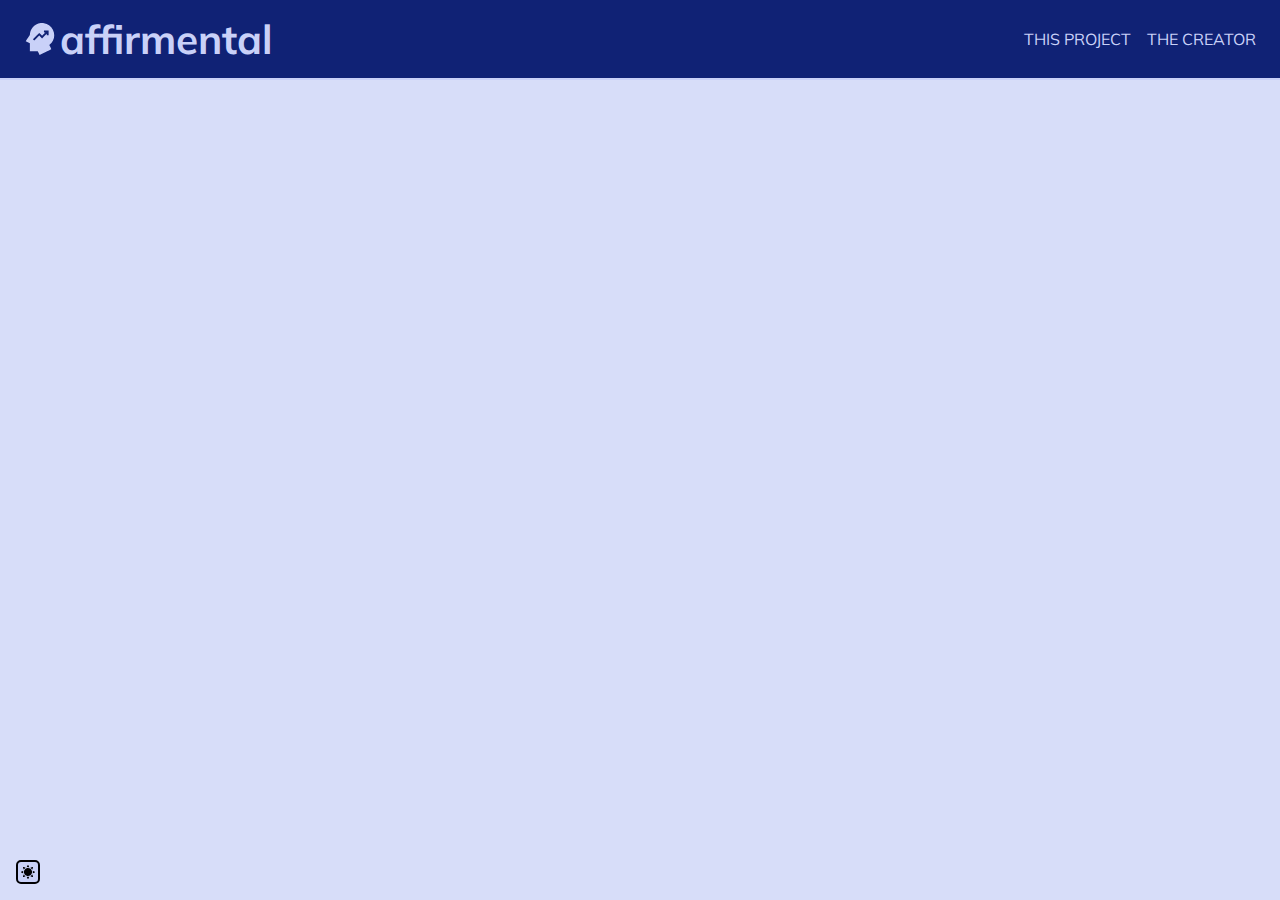
==== index.html @ 34ba0e1f "First Push" ====
<!DOCTYPE html>
<html lang="en">
    <head>
        <meta charset="UTF-8">
        <meta name="viewport" content="width=device-width, initial-scale=1.0">
        <link rel="stylesheet" href="style.css">
        <script src="script.js"></script>
        <link rel="preconnect" href="https://fonts.googleapis.com">
        <link rel="preconnect" href="https://fonts.gstatic.com" crossorigin>
        <link href="https://fonts.googleapis.com/css2?family=Mulish:ital,wght@0,200;0,300;0,400;0,500;0,600;0,700;0,800;0,900;0,1000;1,200;1,300;1,400;1,500;1,600;1,700;1,800;1,900;1,1000&family=Space+Mono:ital,wght@0,400;0,700;1,400;1,700&display=swap" rel="stylesheet">
        <link rel="icon" type="image/x-icon" href="/assets/affirmental.ico">
        <title>Newsbias</title>
    </head>
	<body>
		<header class="betterHeader">
			<script src="betterHeader.js"></script>
			<div class="headerSpaceholder"></div>
			<div class="realHeader">
				<a class="logoLink" href="index.html">
					<svg class="logoImage" version="1.1" xmlns="http://www.w3.org/2000/svg" width="512.000000pt" height="512.000000pt" viewBox="0 0 512.000000 512.000000" preserveAspectRatio="xMidYMid meet">
						<g transform="translate(0.000000,512.000000) scale(0.100000,-0.100000)">
							<path d="M2668 5106 c-504 -65 -974 -326 -1292 -720 -246 -304 -387 -650 -429 -1051 l-13 -130 -294 -445 c-161 -245 -308 -469 -327 -497 l-33 -53 330 -165 330 -165 0 -640 0 -640 628 0 628 0 148 -299 147 -299 722 358 c737 365 1150 570 1155 575 2 1 -67 149 -153 329 -85 179 -155 330 -155 335 0 5 31 34 68 64 209 171 390 401 513 652 423 863 149 1926 -634 2463 -239 164 -515 273 -802 317 -142 22 -406 27 -537 11z m1272 -1561 l0 -375 -150 0 -150 0 0 117 0 118 -375 -375 -375 -375 -225 225 -225 225 -393 -393 c-215 -215 -396 -392 -402 -392 -13 0 -205 192 -205 205 0 5 225 235 500 510 l500 500 225 -225 225 -225 268 268 267 267 -118 0 -117 0 0 150 0 150 375 0 375 0 0 -375z" />
						</g>
					</svg>
					<h2 class="logoName">affirmental</h2>
				</a>
				<nav class="navBar" data-expanded="true">
					<div class="distanceChecker"></div>
					<div class="spaceHolder">
						<button class="openNav">
							<svg class="hamburger" version="1.0" xmlns="http://www.w3.org/2000/svg" width="512.000000pt" height="512.000000pt" viewBox="0 0 512.000000 512.000000" preserveAspectRatio="xMidYMid meet">
								<g transform="translate(0.000000,512.000000) scale(0.100000,-0.100000)">
									<path d="M95 4146 c-67 -29 -105 -106 -91 -181 9 -47 59 -102 104 -115 26 -8 785 -10 2474 -8 l2437 3 27 21 c53 39 69 71 69 134 0 63 -16 95 -69 134 l-27 21 -2447 2 c-2019 2 -2452 0 -2477 -11z" />
									<path d="M95 2546 c-67 -29 -105 -106 -91 -181 9 -47 59 -102 104 -115 26 -8 785 -10 2474 -8 l2437 3 27 21 c53 39 69 71 69 134 0 63 -16 95 -69 134 l-27 21 -2447 2 c-2019 2 -2452 0 -2477 -11z" />
									<path d="M95 946 c-67 -29 -105 -106 -91 -181 9 -47 59 -102 104 -115 26 -8 785 -10 2474 -8 l2437 3 27 21 c53 39 69 71 69 134 0 63 -16 95 -69 134 l-27 21 -2447 2 c-2019 2 -2452 0 -2477 -11z" />
								</g>
							</svg>
							<svg class="close" version="1.0" xmlns="http://www.w3.org/2000/svg" width="512.000000pt" height="512.000000pt" viewBox="0 0 512.000000 512.000000" preserveAspectRatio="xMidYMid meet">
								<g transform="translate(0.000000,512.000000) scale(0.100000,-0.100000)">
									<path d="M4580 4789 c-14 -5 -474 -458 -1022 -1007 l-998 -997 -997 997 c-1085 1084 -1016 1021 -1110 1003 -49 -9 -109 -69 -118 -118 -18 -94 -81 -25 1003 -1109 l997 -998 -1002 -1002 c-1087 -1089 -1026 -1021 -1009 -1114 9 -47 73 -111 120 -120 93 -17 25 -78 1113 1009 l1003 1002 1002 -1002 c1090 -1089 1021 -1026 1115 -1008 49 9 109 69 118 118 18 94 81 25 -1008 1114 l-1002 1003 1002 1002 c1086 1087 1026 1021 1009 1113 -17 91 -127 149 -216 114z" />
								</g>
							</svg>
						</button>
					</div>
					<ul data-open="false">
						<li>
							<a href="about.html">This Project</a>
						</li>
						<li>
							<a href="https://woahcodes.com/" target="_blank">The Creator</a>
						</li>
					</ul>
				</nav>
			</div>
		</header>
		<button id="colorMode">
			<svg id="moonIcon" version="1.0" xmlns="http://www.w3.org/2000/svg" viewBox="0 0 512.000000 512.000000" preserveAspectRatio="xMidYMid meet">
				<g transform="translate(0.000000,512.000000) scale(0.100000,-0.100000)">
					<path d="M1810 5071 c-509 -169 -902 -442 -1265 -878 -61 -74 -198 -291 -259 -413 -140 -274 -229 -565 -267 -870 -20 -156 -17 -508 5 -655 84 -578 326 -1066 729 -1474 405 -409 910 -662 1492 -747 144 -21 499 -24 645 -5 749 95 1402 486 1826 1091 113 161 218 359 289 542 46 119 115 352 115 390 0 42 -36 106 -73 128 -80 49 -141 36 -260 -54 -326 -249 -663 -378 -1063 -406 -156 -12 -231 -9 -404 16 -754 109 -1373 659 -1576 1402 -84 309 -86 670 -4 986 67 260 148 425 345 704 53 75 60 128 23 194 -52 91 -131 105 -298 49z" />
				</g>
			</svg>
			<svg id="sunIcon" version="1.0" xmlns="http://www.w3.org/2000/svg" viewBox="0 0 512.000000 512.000000" preserveAspectRatio="xMidYMid meet">
				<g transform="translate(0.000000,512.000000) scale(0.100000,-0.100000)">
					<path d="M2488 5099 c-28 -14 -46 -35 -67 -77 -64 -129 -333 -724 -328 -728 2 -3 49 4 103 15 167 35 344 46 497 33 72 -7 176 -21 231 -33 54 -11 101 -18 103 -15 5 4 -264 599 -328 728 -46 91 -128 121 -211 77z" />
					<path d="M754 4366 c-69 -68 -68 -74 92 -505 75 -201 141 -378 146 -393 10 -27 11 -26 67 60 148 224 323 398 545 540 43 28 71 52 64 54 -7 3 -185 69 -394 147 -447 165 -451 166 -520 97z" />
					<path d="M4065 4351 c-82 -32 -257 -97 -387 -145 l-237 -88 87 -57 c224 -148 398 -323 540 -545 50 -77 50 -77 60 -49 5 15 71 194 147 397 121 325 137 375 133 416 -8 82 -65 131 -150 129 -26 -1 -100 -23 -193 -58z" />
					<path d="M2380 4039 c-484 -56 -932 -373 -1150 -814 -66 -134 -100 -230 -132 -379 -31 -144 -31 -426 0 -572 81 -380 280 -690 590 -919 99 -74 289 -171 406 -210 458 -149 965 -67 1352 217 93 69 256 236 325 333 119 167 205 367 251 579 31 145 31 427 0 572 -45 210 -130 409 -244 569 -75 106 -235 271 -332 343 -304 223 -688 324 -1066 281z" />
					<path d="M4296 2987 c61 -236 66 -530 13 -791 -11 -54 -18 -101 -15 -104 5 -4 585 258 728 329 44 22 63 39 78 69 41 79 13 163 -68 204 -47 24 -659 307 -718 332 l-32 13 14 -52z" />
					<path d="M460 2867 c-440 -203 -416 -190 -440 -237 -43 -84 -13 -163 78 -209 128 -64 724 -333 728 -328 3 2 -4 49 -15 103 -54 268 -50 508 15 807 4 15 2 27 -2 27 -5 0 -169 -74 -364 -163z" />
					<path d="M992 1652 c-5 -15 -71 -193 -147 -396 -124 -333 -137 -374 -132 -419 6 -69 55 -118 124 -124 45 -5 87 9 434 137 211 79 390 145 397 148 7 2 -21 26 -64 54 -222 142 -397 316 -545 540 -56 86 -57 87 -67 60z" />
					<path d="M4082 1625 c-127 -212 -327 -416 -554 -566 -86 -56 -87 -57 -60 -67 15 -5 192 -71 394 -146 226 -84 380 -136 403 -136 79 0 135 51 143 130 4 41 -13 92 -138 431 -78 211 -145 390 -149 396 -4 8 -19 -8 -39 -42z" />
					<path d="M2090 824 c0 -8 287 -638 331 -726 66 -131 212 -131 278 0 64 128 333 724 328 728 -2 3 -49 -4 -103 -15 -264 -54 -512 -49 -806 15 -16 4 -28 3 -28 -2z" />
				</g>
			</svg>
		</button>
        <main>
            
        </main>
</body>
</html>
---- style.css ----
/* PRESETS */
:root[data-theme="light"] {
    --text: #010104;
    --background: #d7ddf9;
    --primary: #102275;
    --secondary: #c9d1f8;
    --accent: #1d3fd7;
    --selected: #ffa4b4;
}

:root[data-theme="dark"] {
    --text: #fbfbfe;
    --background: #060c28;
    --primary: #8a9def;
    --secondary: #070f36;
    --accent: #284ae2;
    --selected: #bd1e39;
}

* {
	color: var(--text);
	font-family: 'Space Mono', monospace;
	scroll-behavior: smooth;
	scroll-padding-top: 7.5rem;
	box-sizing: border-box;
	transition: color 0.3s ease-in-out, background-color 0.3s ease-in-out;
}

html,
body {
	overflow-x: hidden;
	margin: 0;
	padding: 0;
	background-color: var(--background);
	position: relative;
}

main {
	padding-top: 5rem;
	padding-bottom: 5rem;
	overflow-x: hidden;
	min-height: calc(100vh - 5rem);
}

::selection {
	background-color: var(--accent);
}

button,
a {
	cursor: pointer;
}

/* HEADER */
.betterHeader {
	font-family: 'Mulish', sans-serif;
}

.betterHeader .headerSpaceholder {
	height: 5rem;
	width: 100%;
	position: relative;
}

.betterHeader .realHeader {
	background-color: var(--primary);
	height: 5rem;
	width: 100%;
	position: fixed;
	top: 0;
	display: flex;
	justify-content: right;
	align-items: center;
	flex-wrap: nowrap;
	border-bottom: 2px solid var(--secondary);
	z-index: 5;
}

.betterHeader .logoLink {
	display: flex;
	justify-content: left;
	align-items: center;
	margin-left: 1rem;
	text-decoration: none;
	left: 0;
	padding: 0.05rem 0.5rem;
	position: absolute;
	z-index: 2;
	border-radius: 10px;
	outline: 0px solid black;
	transition: transform 0.3s ease-in-out, outline 0.3s ease-in-out, outline-offset 0.3s ease-in-out;
	outline-offset: -10px;

	color: var(--text);
}

.betterHeader .logoLink svg {
	position: relative;
	height: 2rem;
	width: 2rem;
	margin-right: 0.25rem;
	transition: fill 0.3s ease-in-out;
	fill: var(--secondary);
}

.betterHeader .logoLink h2 {
	position: relative;
	color: var(--secondary);
	white-space: nowrap;
	display: flex;
	justify-content: center;
	align-items: center;
	font-size: max(1.2rem, 3.15vw);
	font-family: 'Mulish', sans-serif;
	margin: 0;
	margin-bottom: 0.125rem;
}

.betterHeader .logoLink:hover {
	transform: scale(1.1);
}

.betterHeader .logoLink:hover h2 {
	color: var(--selected);
}


.betterHeader .logoLink:hover svg {
	fill: var(--selected);
}


.betterHeader .logoLink:focus-visible {
	outline: 2px solid var(--selected);
	outline-offset: 5px;
	transform: scale(1.1);
}

.betterHeader .logoLink:focus-visible h2 {
	color: var(--selected);
}


.betterHeader .logoLink:focus-visible svg {
	fill: var(--selected);
}

.betterHeader .navBar {
	display: flex;
	justify-content: right;
	align-items: center;
	margin: 0rem 1rem;
	position: relative;
	height: 100%;

	background-color: var(--primary);
}

.betterHeader .navBar .distanceChecker {
	position: relative;
	height: 100%;
	width: 2rem;
	opacity: 0;
}

.betterHeader .navBar .spaceHolder {
	position: relative;
	display: flex;
	justify-content: right;
	align-items: center;
}

.betterHeader .navBar .spaceHolder .openNav {
	position: absolute;
	width: max(1.2rem, 3.5vw);
	height: max(1.2rem, 3.5vw);
	background-color: transparent;
	border: none;
	cursor: pointer;
	border-radius: 100%;
	outline: 0px solid black;
	outline-offset: -10px;
	transition: transform 0.3s ease-in-out, outline 0.3s ease-in-out, outline-offset 0.3s ease-in-out;
	display: flex;
	justify-content: center;
	align-items: center;
	padding: 0.25rem;
}

.betterHeader .navBar .spaceHolder .openNav svg {
	position: absolute;
	height: 100%;
	width: 100%;
	transition: fill 0.3s ease-in-out;
	fill: var(--secondary);
	outline: 0px solid black;
	outline-offset: -10px;
	border-radius: 100%;
	transition: transform 0.3s ease-in-out, outline 0.3s ease-in-out, outline-offset 0.3s ease-in-out, fill 0.3s ease-in-out;
}

.betterHeader .navBar .spaceHolder .openNav .hamburger {
	opacity: 1;
}

.betterHeader .navBar .spaceHolder .openNav .close {
	opacity: 0;
}

.betterHeader .navBar .spaceHolder .openNav:hover svg {
	fill: var(--selected);
	transform: scale(1.1);
}

.betterHeader .navBar .spaceHolder .openNav:focus-visible svg {
	fill: var(--selected);
	outline: 2px solid var(--selected);
	outline-offset: 4px;
}

.betterHeader .navBar ul {
	display: flex;
	justify-content: center;
	align-items: center;
	padding-left: 0;
	list-style: none;
	height: 100%;
	margin: 0;
	position: relative;
	background-color: var(--primary);
	z-index: 3;
}

.betterHeader .navBar[data-expanded="true"] .spaceHolder .openNav {
	visibility: hidden;
}

.betterHeader .navBar[data-expanded="false"] .spaceHolder .openNav {
	visibility: visible;
}

.betterHeader .navBar[data-expanded="true"] ul {
	position: relative;
	opacity: 1 !important;
}

.betterHeader .navBar[data-expanded="false"] ul {
	position: absolute;
	top: 100%;
}

.betterHeader .navBar[data-expanded="false"] ul[data-open="false"] {
	display: none;
}

.betterHeader .navBar ul[data-open="true"] {
	opacity: 1;
	right: -1rem;
	width: 100vw;
	flex-wrap: wrap;
}

.betterHeader .navBar ul[data-open="false"] {
	opacity: 0;
}

.betterHeader .navBar ul {
	position: absolute;
}

.betterHeader .navBar ul li {
	white-space: nowrap;
	width: max-content;
	padding: 0rem 0.5rem;
}

.betterHeader .navBar ul li a {
	font-family: 'Mulish', sans-serif;
	text-transform: uppercase;
	text-decoration: none;
	color: var(--secondary);
	border-radius: 10px;
	outline: 0px solid rgba(0, 0, 0, 0);
	outline-offset: -10px;
	transition: outline 0.3s ease-in-out, padding 0.3s ease-in-out, font-size 0.3s ease-in-out, font-weight 0.3s ease-in-out, outline-offset 0.3s ease-in-out, color 0.3s ease-in-out;
}

.betterHeader .navBar ul li a:hover {
	color: var(--selected);
	font-size: larger;
	font-weight: bolder;
}

.betterHeader .navBar ul li a:focus-visible {
	color: var(--selected);
	font-size: larger;
	font-weight: bolder;
	outline: 2px solid var(--selected);
	outline-offset: 0px;
	padding: 0.5rem;
}

/* COLOR MODE */
#colorMode {
	position: fixed;
	width: 1.5rem;
	height: 1.5rem;
	background-color: var(--secondary);
	overflow: hidden;
	border: 2px solid var(--text);
	border-radius: 5px;
	bottom: 1rem;
	left: 1rem;
	z-index: 5;
	outline: 0px solid black;
	transition: transform 0.3s ease-in-out, outline 0.3s ease-in-out, outline-offset 0.3s ease-in-out;
	outline-offset: -10px;
}

#colorMode svg {
	position: absolute;
	width: 70%;
	height: 70%;
	left: 15%;
	top: 15%;
	fill: var(--text);
	background-color: transparent;
	transition: transform 0.3s ease-in-out;
}

:root[data-theme="light"] #colorMode #moonIcon {
	transform: translateY(3rem);
}

:root[data-theme="dark"] #colorMode #sunIcon {
	transform: translateY(3rem);
}

#colorMode:hover svg,
#colorMode:focus-visible svg {
	fill: var(--selected);
}

#colorMode:focus-visible {
	outline: 3px solid var(--selected);
	outline-offset: 3px;
}
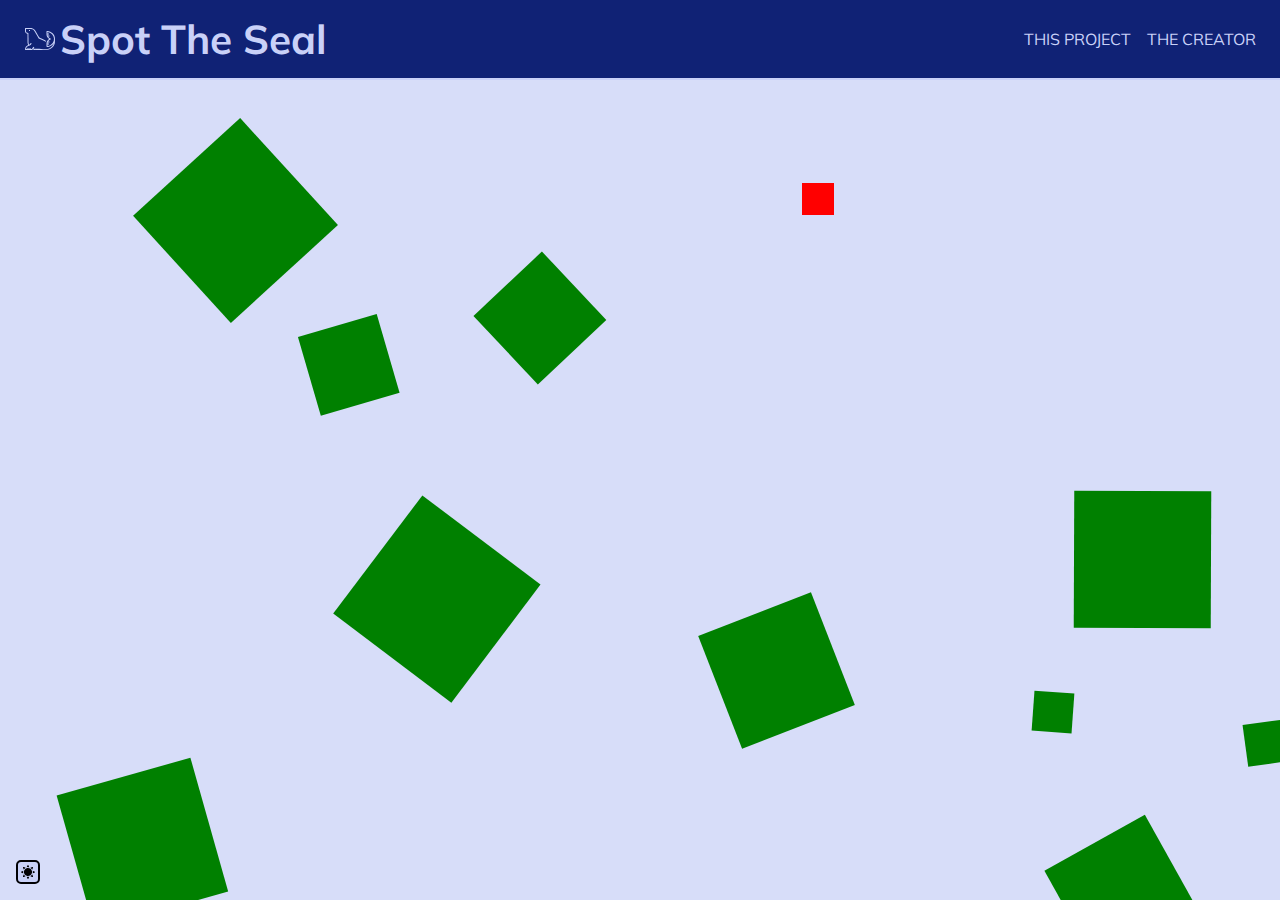
==== commit 4c85d5af: "First Commit Again Yay" ====
--- a/index.html
+++ b/index.html
@@ -1,28 +1,29 @@
 <!DOCTYPE html>
 <html lang="en">
-    <head>
-        <meta charset="UTF-8">
-        <meta name="viewport" content="width=device-width, initial-scale=1.0">
-        <link rel="stylesheet" href="style.css">
-        <script src="script.js"></script>
-        <link rel="preconnect" href="https://fonts.googleapis.com">
-        <link rel="preconnect" href="https://fonts.gstatic.com" crossorigin>
-        <link href="https://fonts.googleapis.com/css2?family=Mulish:ital,wght@0,200;0,300;0,400;0,500;0,600;0,700;0,800;0,900;0,1000;1,200;1,300;1,400;1,500;1,600;1,700;1,800;1,900;1,1000&family=Space+Mono:ital,wght@0,400;0,700;1,400;1,700&display=swap" rel="stylesheet">
-        <link rel="icon" type="image/x-icon" href="/assets/affirmental.ico">
-        <title>Newsbias</title>
-    </head>
+	<head>
+		<meta charset="UTF-8">
+		<meta name="viewport" content="width=device-width, initial-scale=1.0">
+		<link rel="stylesheet" href="style.css">
+		<script src="script.js"></script>
+		<link rel="preconnect" href="https://fonts.googleapis.com">
+		<link rel="preconnect" href="https://fonts.gstatic.com" crossorigin>
+		<link href="https://fonts.googleapis.com/css2?family=Mulish:ital,wght@0,200;0,300;0,400;0,500;0,600;0,700;0,800;0,900;0,1000;1,200;1,300;1,400;1,500;1,600;1,700;1,800;1,900;1,1000&family=Space+Mono:ital,wght@0,400;0,700;1,400;1,700&display=swap" rel="stylesheet">
+		<link rel="icon" type="image/x-icon" href="/assets/affirmental.ico">
+		<title>Spot The Seal</title>
+	</head>
 	<body>
 		<header class="betterHeader">
 			<script src="betterHeader.js"></script>
 			<div class="headerSpaceholder"></div>
 			<div class="realHeader">
 				<a class="logoLink" href="index.html">
-					<svg class="logoImage" version="1.1" xmlns="http://www.w3.org/2000/svg" width="512.000000pt" height="512.000000pt" viewBox="0 0 512.000000 512.000000" preserveAspectRatio="xMidYMid meet">
+					<svg version="1.0" xmlns="http://www.w3.org/2000/svg" width="512.000000pt" height="512.000000pt" viewBox="0 0 512.000000 512.000000" preserveAspectRatio="xMidYMid meet">
 						<g transform="translate(0.000000,512.000000) scale(0.100000,-0.100000)">
-							<path d="M2668 5106 c-504 -65 -974 -326 -1292 -720 -246 -304 -387 -650 -429 -1051 l-13 -130 -294 -445 c-161 -245 -308 -469 -327 -497 l-33 -53 330 -165 330 -165 0 -640 0 -640 628 0 628 0 148 -299 147 -299 722 358 c737 365 1150 570 1155 575 2 1 -67 149 -153 329 -85 179 -155 330 -155 335 0 5 31 34 68 64 209 171 390 401 513 652 423 863 149 1926 -634 2463 -239 164 -515 273 -802 317 -142 22 -406 27 -537 11z m1272 -1561 l0 -375 -150 0 -150 0 0 117 0 118 -375 -375 -375 -375 -225 225 -225 225 -393 -393 c-215 -215 -396 -392 -402 -392 -13 0 -205 192 -205 205 0 5 225 235 500 510 l500 500 225 -225 225 -225 268 268 267 267 -118 0 -117 0 0 150 0 150 375 0 375 0 0 -375z" />
+							<path d="M185 4295 l-26 -25 3 -273 c4 -319 10 -345 103 -445 57 -62 107 -93 222 -137 l72 -28 4 -706 c4 -788 2 -763 79 -980 l34 -95 -79 -38 c-254 -123 -412 -355 -434 -637 -6 -76 -5 -80 20 -105 l26 -26 551 0 551 0 22 23 c12 12 32 35 45 51 l22 29 92 -31 c213 -70 154 -67 1268 -67 915 0 1013 2 1090 17 485 99 867 428 1030 883 65 183 72 237 77 596 4 270 2 346 -12 440 -40 279 -160 517 -364 720 -230 231 -506 356 -827 376 -100 6 -102 5 -128 -20 l-26 -26 0 -274 c0 -373 18 -471 123 -651 48 -84 175 -218 251 -266 30 -19 55 -37 55 -40 0 -3 -25 -21 -55 -40 -76 -48 -203 -182 -251 -266 -105 -180 -123 -278 -123 -651 l0 -274 25 -24 c29 -30 88 -33 235 -10 338 51 638 228 840 497 33 44 60 75 60 70 0 -5 -9 -38 -21 -73 -135 -414 -489 -724 -924 -810 -57 -11 -256 -14 -1060 -14 -930 0 -995 1 -1070 19 -75 17 -166 44 -173 51 -2 2 31 47 73 100 43 52 76 97 74 99 -2 1 -30 23 -62 49 l-59 47 -146 -184 -147 -185 -102 0 -103 -1 0 80 0 80 -80 0 -80 0 0 -80 0 -80 -80 0 -80 0 0 80 0 80 -80 0 -80 0 0 -80 0 -80 -115 0 c-133 0 -128 -5 -95 101 26 86 79 172 151 245 79 80 137 113 301 173 75 27 154 59 175 69 96 50 179 156 208 267 27 106 27 105 -64 105 l-78 0 -7 -41 c-13 -84 -70 -156 -155 -199 -55 -27 -57 -25 -95 90 -61 185 -59 151 -65 962 -5 646 -8 749 -21 762 -8 8 -66 35 -129 60 -143 57 -183 83 -218 143 -28 48 -28 49 -31 256 l-3 207 399 0 c440 0 495 -5 621 -58 139 -58 267 -173 347 -308 21 -37 179 -308 349 -602 l310 -535 570 -268 570 -268 26 52 c42 83 44 96 17 106 -13 5 -72 33 -133 61 -60 29 -292 138 -515 242 -223 105 -410 195 -417 200 -7 6 -160 264 -340 575 -180 312 -352 597 -381 636 -104 131 -264 237 -447 294 l-90 27 -497 4 -498 3 -25 -26z m3697 -635 c227 -36 483 -181 640 -363 331 -385 369 -921 95 -1350 -96 -149 -255 -293 -418 -377 -136 -70 -218 -95 -411 -125 l-28 -4 0 119 0 120 120 0 120 0 0 80 0 80 -121 0 -121 0 6 48 c4 26 10 62 13 80 l5 32 149 0 149 0 0 80 0 80 -115 0 -116 0 32 48 c77 112 207 212 337 259 74 26 102 51 102 93 0 42 -28 67 -102 93 -130 47 -260 147 -337 260 l-32 47 116 0 115 0 0 80 0 80 -149 0 -149 0 -5 33 c-3 17 -9 53 -13 80 l-6 47 121 0 121 0 0 80 0 80 -120 0 -120 0 0 120 0 120 28 -5 c15 -2 57 -9 94 -15z" />
+							<path d="M800 3920 l0 -80 80 0 80 0 0 80 0 80 -80 0 -80 0 0 -80z" />
 						</g>
 					</svg>
-					<h2 class="logoName">affirmental</h2>
+					<h2 class="logoName">Spot The Seal</h2>
 				</a>
 				<nav class="navBar" data-expanded="true">
 					<div class="distanceChecker"></div>
@@ -73,8 +74,9 @@
 				</g>
 			</svg>
 		</button>
-        <main>
-            
-        </main>
-</body>
+		<main>
+			<div id="gameboard" class="gameboard">
+			</div>
+		</main>
+	</body>
 </html>--- a/style.css
+++ b/style.css
@@ -5,7 +5,7 @@
     --primary: #102275;
     --secondary: #c9d1f8;
     --accent: #1d3fd7;
-    --selected: #ffa4b4;
+    --selected: #ca3550;
 }
 
 :root[data-theme="dark"] {
@@ -14,7 +14,7 @@
     --primary: #8a9def;
     --secondary: #070f36;
     --accent: #284ae2;
-    --selected: #bd1e39;
+    --selected: #b80b28;
 }
 
 * {
@@ -344,4 +344,29 @@
 #colorMode:focus-visible {
 	outline: 3px solid var(--selected);
 	outline-offset: 3px;
+}
+
+/* GAMEBOARD */
+
+.gameboard {
+	top: 5rem;
+	width: 100vw;
+	height: calc(100vh - 5rem);
+	position: absolute;
+	overflow: hidden;
+}
+
+.gameboard .target {
+	width: 2rem;
+	height: 2rem;
+	position: absolute;
+	background-color: red;
+}
+
+.gameboard .obstacle {
+	width: 2rem;
+	height: 2rem;
+	position: absolute;
+	background-color: green;
+	z-index: 2;
 }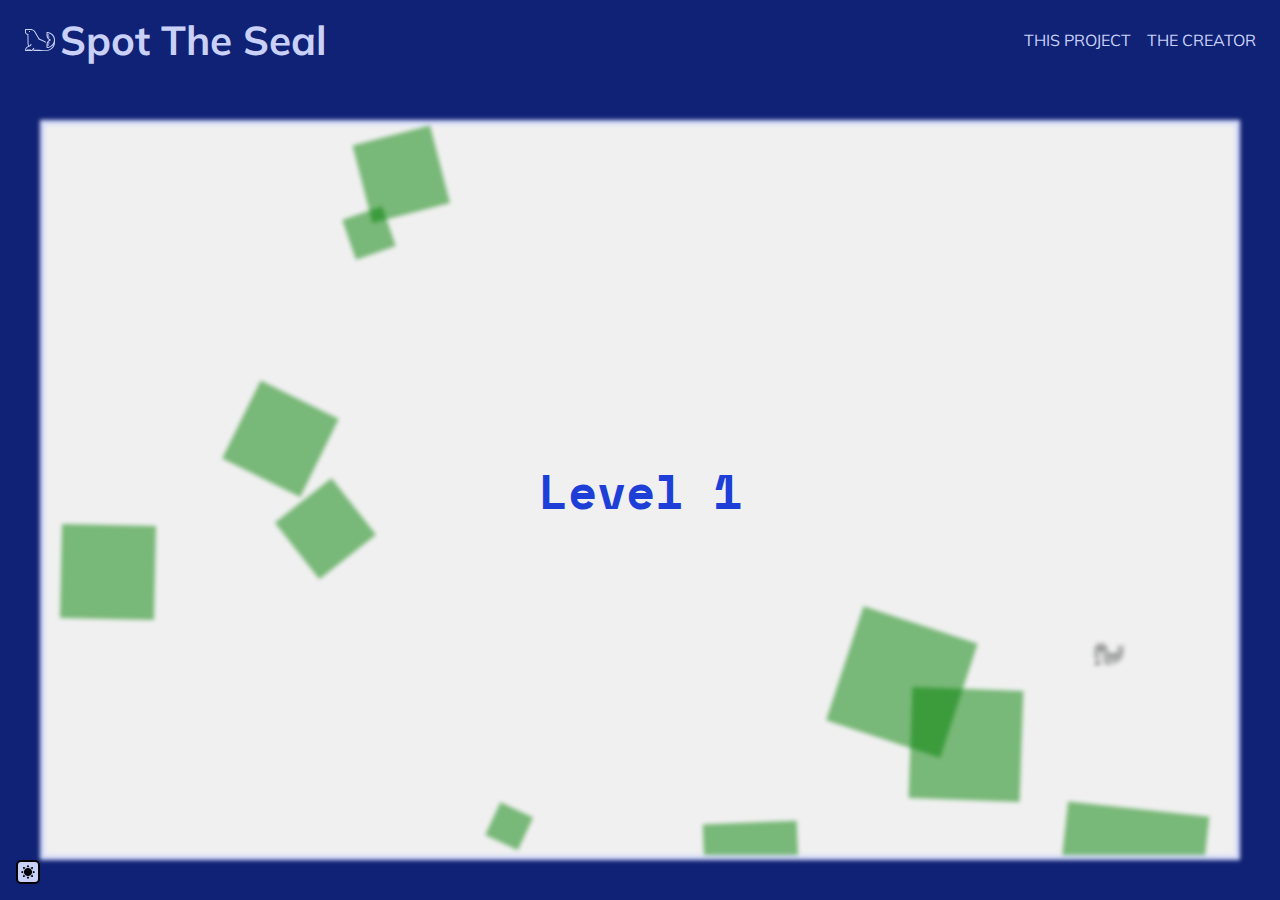
==== commit 726eb5fd: "It works a bit" ====
--- a/index.html
+++ b/index.html
@@ -74,9 +74,14 @@
 				</g>
 			</svg>
 		</button>
-		<main>
-			<div id="gameboard" class="gameboard">
+		<main data-palette="1">
+			<div id="gameboard" class="gameboard"></div>
+			<div id="levelScreen" class="levelScreen">
+				<h2>LEVEL </h2>
 			</div>
 		</main>
 	</body>
+	<svg version="1.1" id="sealSVG" xmlns="http://www.w3.org/2000/svg" xmlns:xlink="http://www.w3.org/1999/xlink" x="0px" y="0px" width="512px" height="512px" viewBox="0 0 512 512" enable-background="new 0 0 512 512" xml:space="preserve">
+		<image id="image0" width="512" height="512" x="0" y="0" href="[data-uri]" />
+	</svg>
 </html>--- a/style.css
+++ b/style.css
@@ -36,10 +36,13 @@
 }
 
 main {
-	padding-top: 5rem;
-	padding-bottom: 5rem;
 	overflow-x: hidden;
-	min-height: calc(100vh - 5rem);
+	height: calc(100vh - 5rem);
+	width: 100vw;
+	top: 0;
+	position: relative;
+	padding: 2.5rem;
+	background-color: var(--borderColor);
 }
 
 ::selection {
@@ -72,7 +75,6 @@
 	justify-content: right;
 	align-items: center;
 	flex-wrap: nowrap;
-	border-bottom: 2px solid var(--secondary);
 	z-index: 5;
 }
 
@@ -349,24 +351,83 @@
 /* GAMEBOARD */
 
 .gameboard {
-	top: 5rem;
-	width: 100vw;
-	height: calc(100vh - 5rem);
+	background-color: var(--bgColor);
+	width: calc(100% - 5rem);
+	height: calc(100% - 5rem);
 	position: absolute;
 	overflow: hidden;
+	filter: blur(2px);
+	transition: filter 1s ease-in-out;
+	border: 5px solid var(--background);
+}
+
+
+main[data-palette="1"] {
+	--borderColor: var(--primary);
+	--bgColor: #f0f0f0;
+	--obstacleColor: #008000;
 }
 
 .gameboard .target {
 	width: 2rem;
 	height: 2rem;
 	position: absolute;
-	background-color: red;
+	background-size: 100%;
+	cursor: pointer;
+	transition: all 0.3s ease-in-out;
+	display: flex;
+	justify-content: center;
+	align-items: center;
+}
+
+.gameboard .target:hover {
+	transform: scale(1.1);
+	z-index: 3;
+}
+
+.target svg {
+	position: absolute;
+	width: 100%;
+	height: 100%;
+}
+
+.target:hover svg {
+	filter: drop-shadow(0px 0px 10px var(--selected));
 }
 
 .gameboard .obstacle {
 	width: 2rem;
 	height: 2rem;
 	position: absolute;
-	background-color: green;
+	background-color: var(--obstacleColor);
 	z-index: 2;
+	opacity: 0.5;
+	pointer-events: none;
+	transition: all 0.3s ease-in-out;
+}
+
+/* LEVEL SCREEN */
+
+.levelScreen {
+	width: calc(100% - 5rem);
+	height: calc(100% - 5rem);
+	position: absolute;
+	z-index: 5;
+	display: flex;
+	justify-content: center;
+	align-items: center;
+	pointer-events: none;
+	opacity: 0;
+	transition: opacity 1s ease-in-out;
+}
+
+.levelScreen h2 {
+	font-size: 3rem;
+	color: var(--accent);
+}
+
+/* OTHER */
+
+#sealSVG {
+	display: none;
 }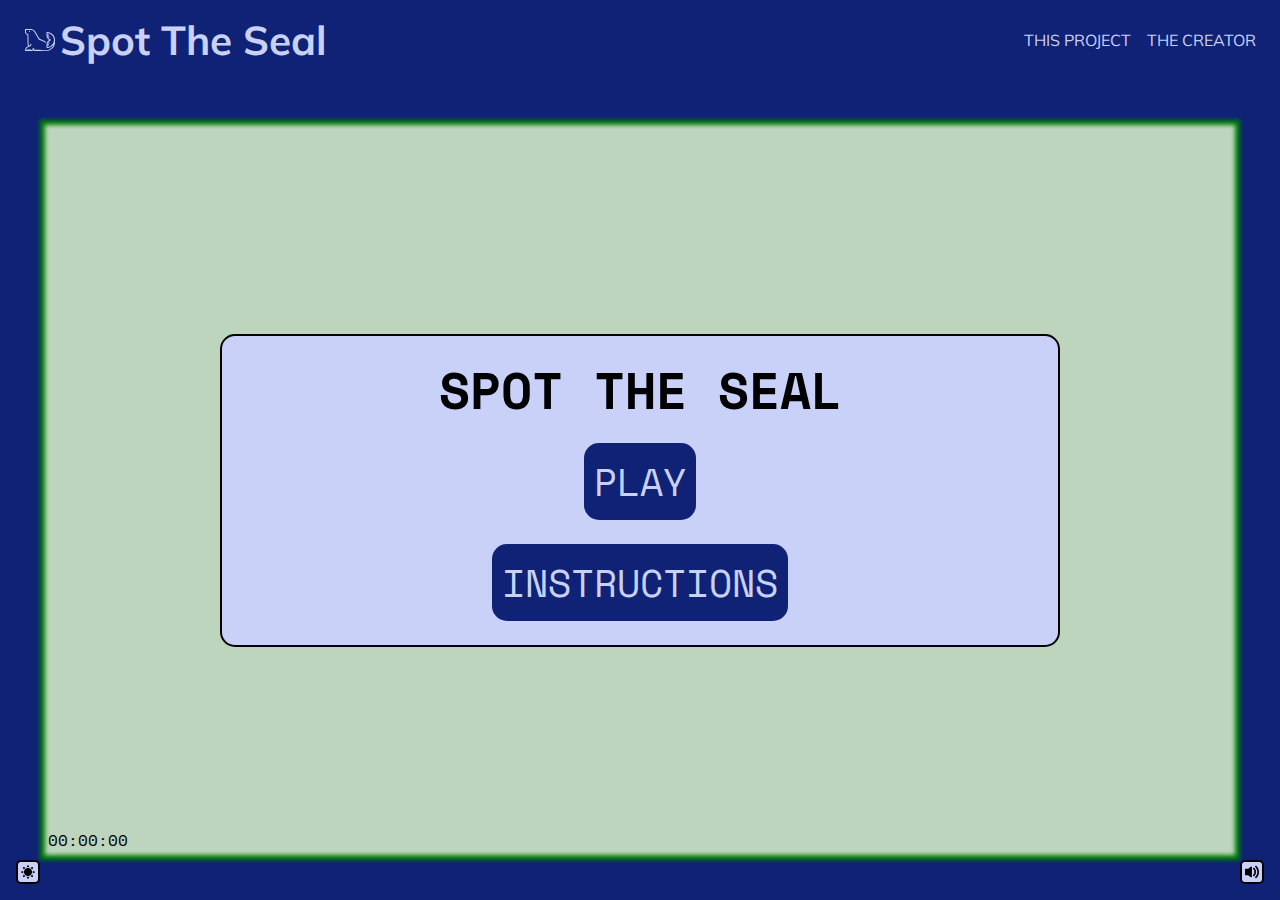
==== commit 0486cce9: "First 25" ====
--- a/index.html
+++ b/index.html
@@ -74,11 +74,56 @@
 				</g>
 			</svg>
 		</button>
+		<button id="soundMode">
+			<svg id="soundOff" version="1.0" xmlns="http://www.w3.org/2000/svg" width="512.000000pt" height="512.000000pt" viewBox="0 0 512.000000 512.000000" preserveAspectRatio="xMidYMid meet">
+				<g transform="translate(0.000000,512.000000) scale(0.100000,-0.100000)">
+					<path d="M2329 4631 c-47 -15 -71 -32 -600 -432 l-527 -398 -509 -3 c-502 -3 -508 -3 -549 -25 -53 -28 -96 -71 -120 -120 -18 -36 -19 -80 -22 -1078 -3 -1157 -6 -1097 65 -1170 20 -21 57 -47 82 -59 45 -20 61 -21 549 -24 l504 -3 523 -394 c288 -217 538 -404 557 -414 113 -67 276 -12 334 113 l24 51 0 1886 0 1885 -26 52 c-53 107 -178 165 -285 133z" />
+					<path d="M3347 3516 c-124 -46 -205 -190 -178 -317 6 -27 20 -66 30 -87 11 -20 135 -152 275 -292 l255 -254 -254 -257 c-214 -215 -259 -266 -282 -315 -89 -194 45 -406 257 -407 115 -1 133 12 427 306 l263 261 263 -261 c293 -293 311 -306 427 -306 113 -1 204 55 258 158 22 41 27 63 27 125 0 126 -9 138 -308 431 l-262 257 256 259 c166 166 265 274 279 303 51 102 33 234 -44 318 -58 63 -123 92 -211 92 -121 0 -143 -15 -434 -305 l-257 -255 -244 246 c-135 134 -267 259 -294 276 -42 28 -59 32 -130 35 -52 2 -94 -2 -119 -11z" />
+				</g>
+			</svg>
+			<svg id="soundOn" version="1.0" xmlns="http://www.w3.org/2000/svg" width="512.000000pt" height="512.000000pt" viewBox="0 0 512.000000 512.000000" preserveAspectRatio="xMidYMid meet">
+				<g transform="translate(0.000000,512.000000) scale(0.100000,-0.100000)">
+					<path d="M3949 4830 c-156 -26 -267 -165 -256 -320 6 -94 32 -142 136 -255 348 -376 556 -798 643 -1305 30 -171 32 -575 5 -750 -79 -501 -289 -937 -631 -1310 -125 -136 -151 -188 -151 -295 1 -96 23 -153 84 -214 115 -115 293 -126 414 -25 48 40 196 204 270 299 186 238 374 576 471 845 273 763 243 1589 -86 2325 -133 300 -343 612 -576 856 -92 98 -145 134 -207 144 -22 4 -47 8 -55 10 -8 1 -36 -1 -61 -5z" />
+					<path d="M2208 4526 c-53 -19 -42 -11 -570 -407 l-476 -358 -479 -3 c-536 -3 -513 0 -597 -78 -30 -28 -52 -60 -66 -96 -20 -54 -20 -73 -20 -1023 0 -1064 -3 -1017 61 -1094 17 -20 52 -49 77 -65 l47 -27 483 -3 484 -3 496 -371 c274 -204 515 -379 537 -389 54 -25 150 -25 208 0 47 20 109 77 135 126 16 28 17 178 20 1815 l2 1784 -25 53 c-28 56 -65 92 -128 125 -52 26 -140 33 -189 14z" />
+					<path d="M3130 4127 c-155 -44 -248 -195 -219 -354 13 -73 34 -106 132 -218 320 -364 448 -844 347 -1305 -57 -261 -164 -466 -362 -693 -37 -43 -77 -95 -88 -117 -108 -212 55 -465 288 -447 95 7 157 43 253 145 296 317 479 696 545 1136 22 147 22 442 0 586 -58 372 -185 677 -402 965 -118 157 -210 250 -279 281 -67 31 -152 39 -215 21z" />
+				</g>
+			</svg>
+		</button>
 		<main data-palette="1">
 			<div id="gameboard" class="gameboard"></div>
 			<div id="levelScreen" class="levelScreen">
-				<h2>LEVEL </h2>
+				<div class="levelMenu">
+					<h2>CONGRATULATIONS</h2>
+					<p>Level 1 Complete</p>
+					<button id="nextLevel">NEXT LEVEL</button>
+				</div>
+				<div class="clickBlocker"></div>
 			</div>
+			<div id="mainMenu" class="mainMenu">
+				<div class="mainLevelMenu">
+					<h2>SPOT THE SEAL</h2>
+					<button id="playGame">PLAY</button>
+					<button id="instructions">INSTRUCTIONS</button>
+				</div>
+				<div class="clickBlocker"></div>
+			</div>
+			<div id="instructionScreen" class="instructionScreen">
+				<div class="instructionMenu">
+					<h2>HOW TO PLAY</h2>
+					<p>Kiko the seal wants to play Hide and Seek! When the level starts, look for Kiko. When you find Kiko, click on them to advance to the next level.</p>
+					<button id="backButton">BACK</button>
+				</div>
+				<div class="clickBlocker"></div>
+			</div>
+			<div id="endScreen" class="endScreen">
+				<div class="endMenu">
+					<h2>CONGRATULATIONS</h2>
+					<p>You found Kiko the seal X times in Y! Great Job!</p>
+					<button id="playAgain">PLAY AGAIN</button>
+				</div>
+				<div class="clickBlocker"></div>
+			</div>
+			<p id="timer">00:00:00</p>
 		</main>
 	</body>
 	<svg version="1.1" id="sealSVG" xmlns="http://www.w3.org/2000/svg" xmlns:xlink="http://www.w3.org/1999/xlink" x="0px" y="0px" width="512px" height="512px" viewBox="0 0 512 512" enable-background="new 0 0 512 512" xml:space="preserve">
--- a/style.css
+++ b/style.css
@@ -36,7 +36,6 @@
 }
 
 main {
-	overflow-x: hidden;
 	height: calc(100vh - 5rem);
 	width: 100vw;
 	top: 0;
@@ -348,24 +347,94 @@
 	outline-offset: 3px;
 }
 
+/* SOUND MODE */
+#soundMode {
+	position: fixed;
+	width: 1.5rem;
+	height: 1.5rem;
+	background-color: var(--secondary);
+	overflow: hidden;
+	border: 2px solid var(--text);
+	border-radius: 5px;
+	bottom: 1rem;
+	right: 1rem;
+	z-index: 5;
+	outline: 0px solid black;
+	transition: transform 0.3s ease-in-out, outline 0.3s ease-in-out, outline-offset 0.3s ease-in-out;
+	outline-offset: -10px;
+}
+
+#soundMode svg {
+	position: absolute;
+	width: 70%;
+	height: 70%;
+	left: 15%;
+	top: 15%;
+	fill: var(--text);
+	background-color: transparent;
+	transition: transform 0.3s ease-in-out;
+}
+
+:root[data-sound="on"] #soundMode #soundOff {
+	transform: translateY(3rem);
+}
+
+:root[data-sound="off"] #soundMode #soundOn {
+	transform: translateY(3rem);
+}
+
+#soundMode:hover svg,
+#soundMode:focus-visible svg {
+	fill: var(--selected);
+}
+
+#soundMode:focus-visible {
+	outline: 3px solid var(--selected);
+	outline-offset: 3px;
+}
+
 /* GAMEBOARD */
 
 .gameboard {
-	background-color: var(--bgColor);
+	background: var(--bgColor);
 	width: calc(100% - 5rem);
 	height: calc(100% - 5rem);
 	position: absolute;
 	overflow: hidden;
-	filter: blur(2px);
 	transition: filter 1s ease-in-out;
-	border: 5px solid var(--background);
+	border: 5px solid var(--obstacleColor);
+	filter: blur(0px);
 }
 
 
 main[data-palette="1"] {
 	--borderColor: var(--primary);
-	--bgColor: #f0f0f0;
+	--bgColor: #bdd5bd;
 	--obstacleColor: #008000;
+}
+
+main[data-palette="2"] {
+	--borderColor: var(--primary);
+	--bgColor: #b2b9d0;
+	--obstacleColor: #000480;
+}
+
+main[data-palette="3"] {
+	--borderColor: var(--primary);
+	--bgColor: #cdb2d0;
+	--obstacleColor: #640080;
+}
+
+main[data-palette="4"] {
+	--borderColor: var(--primary);
+	--bgColor: radial-gradient(circle, rgba(120,125,48,1) 0%, rgba(244,255,97,1) 70%, rgba(120,125,48,1) 80%);
+	--obstacleColor: #3f4405;
+}
+
+main[data-palette="5"] {
+	--borderColor: var(--primary);
+	--bgColor: linear-gradient(90deg, rgba(8,126,139,1) 0%, rgba(255,90,95,1) 25%, rgba(60,60,60,1) 50%, rgba(245,245,245,1) 75%, rgba(193,131,159,1) 100%);
+	--obstacleColor: rgb(234, 255, 0);
 }
 
 .gameboard .target {
@@ -399,7 +468,7 @@
 	width: 2rem;
 	height: 2rem;
 	position: absolute;
-	background-color: var(--obstacleColor);
+	background: var(--obstacleColor);
 	z-index: 2;
 	opacity: 0.5;
 	pointer-events: none;
@@ -413,7 +482,7 @@
 	height: calc(100% - 5rem);
 	position: absolute;
 	z-index: 5;
-	display: flex;
+	display: none;
 	justify-content: center;
 	align-items: center;
 	pointer-events: none;
@@ -421,13 +490,330 @@
 	transition: opacity 1s ease-in-out;
 }
 
-.levelScreen h2 {
-	font-size: 3rem;
-	color: var(--accent);
+.levelScreen .levelMenu {
+	position: absolute;
+	width: 70%;
+	height: fit-content;
+	background-color: var(--secondary);
+	border: 2px solid var(--text);
+	border-radius: 15px;
+	display: flex;
+	justify-content: center;
+	align-items: center;
+	flex-direction: column;
+	z-index: 2;
+	gap: 1rem;
+	padding: 1rem;
+}
+
+.levelScreen .levelMenu h2 {
+	font-size: 4vw;
+	color: var(--text);
+	margin: 0;
+}
+
+.levelScreen .levelMenu p {
+	font-size: 3.5vw;
+	margin: 0;
+}
+
+.levelScreen .levelMenu button {
+	font-size: 3vw;
+	border-radius: 15px;
+	background-color: var(--primary);
+	color: var(--secondary);
+	border: 2px solid transparent;
+	padding: 0.5rem;
+	cursor: pointer;
+	pointer-events: all;
+	transition: all 0.3s ease-in-out;
+	margin-bottom: 0.5rem;
+}
+
+.levelScreen .levelMenu button:hover,  .levelScreen .levelMenu button:focus-visible{
+	outline: none;
+	border: 2px solid var(--selected);
+
+	background-color: var(--secondary);
+	color: var(--primary);
+}
+
+.clickBlocker {
+	position: relative;
+	width: 100%;
+	height: 100%;
+	pointer-events: all;
+}
+
+/* MAIN MENU SCREEN */
+
+.mainMenu {
+	width: calc(100% - 5rem);
+	height: calc(100% - 5rem);
+	position: absolute;
+	z-index: 5;
+	display: none;
+	justify-content: center;
+	align-items: center;
+	pointer-events: none;
+	opacity: 0;
+	transition: opacity 1s ease-in-out;
+	isolation: isolate;
+}
+
+.mainMenu .mainLevelMenu {
+	position: absolute;
+	width: 70%;
+	height: fit-content;
+	background-color: var(--secondary);
+	border: 2px solid var(--text);
+	border-radius: 15px;
+	display: flex;
+	justify-content: center;
+	align-items: center;
+	flex-direction: column;
+	z-index: 2;
+	gap: 1rem;
+	padding: 1rem;
+}
+
+.mainMenu .mainLevelMenu h2 {
+	font-size: 4vw;
+	color: var(--text);
+	margin: 0;
+}
+
+.mainMenu .mainLevelMenu button {
+	font-size: 3vw;
+	border-radius: 15px;
+	background-color: var(--primary);
+	color: var(--secondary);
+	border: 2px solid transparent;
+	padding: 0.5rem;
+	cursor: pointer;
+	pointer-events: all;
+	transition: all 0.3s ease-in-out;
+	margin-bottom: 0.5rem;
+}
+
+.mainMenu .mainLevelMenu button:hover,  .mainMenu .mainLevelMenu button:focus-visible{
+	outline: none;
+	border: 2px solid var(--selected);
+
+	background-color: var(--secondary);
+	color: var(--primary);
+}
+
+/* INSTRUCTION SCREEN */
+
+.instructionScreen {
+	width: calc(100% - 5rem);
+	height: calc(100% - 5rem);
+	position: absolute;
+	z-index: 5;
+	display: none;
+	justify-content: center;
+	align-items: center;
+	pointer-events: none;
+	opacity: 0;
+	transition: opacity 1s ease-in-out;
+	isolation: isolate;
+}
+
+.instructionScreen .instructionMenu {
+	position: absolute;
+	width: 70%;
+	height: fit-content;
+	background-color: var(--secondary);
+	border: 2px solid var(--text);
+	border-radius: 15px;
+	display: flex;
+	justify-content: center;
+	align-items: center;
+	flex-direction: column;
+	z-index: 2;
+	gap: 1rem;
+	padding: 1rem;
+}
+
+.instructionScreen .instructionMenu h2 {
+	font-size: 4vw;
+	color: var(--text);
+	margin: 0;
+}
+
+.instructionScreen .instructionMenu p {
+	font-size: 2.5vw;
+	margin: 0;
+}
+
+.instructionScreen .instructionMenu button {
+	font-size: 3vw;
+	border-radius: 15px;
+	background-color: var(--primary);
+	color: var(--secondary);
+	border: 2px solid transparent;
+	padding: 0.5rem;
+	cursor: pointer;
+	pointer-events: all;
+	transition: all 0.3s ease-in-out;
+	margin-bottom: 0.5rem;
+}
+
+.instructionScreen .instructionMenu button:hover,  .instructionScreen .instructionMenu button:focus-visible{
+	outline: none;
+	border: 2px solid var(--selected);
+
+	background-color: var(--secondary);
+	color: var(--primary);
+}
+
+/* END SCREEN */
+
+.endScreen {
+	width: calc(100% - 5rem);
+	height: calc(100% - 5rem);
+	position: absolute;
+	z-index: 5;
+	display: none;
+	justify-content: center;
+	align-items: center;
+	pointer-events: none;
+	opacity: 0;
+	transition: opacity 1s ease-in-out;
+	isolation: isolate;
+}
+
+.endScreen .endMenu {
+	position: absolute;
+	width: 70%;
+	height: fit-content;
+	background-color: var(--secondary);
+	border: 2px solid var(--text);
+	border-radius: 15px;
+	display: flex;
+	justify-content: center;
+	align-items: center;
+	flex-direction: column;
+	z-index: 2;
+	gap: 1rem;
+	padding: 1rem;
+}
+
+.endScreen .endMenu h2 {
+	font-size: 4vw;
+	color: var(--text);
+	margin: 0;
+}
+
+.endScreen .endMenu p {
+	font-size: 2.5vw;
+	margin: 0;
+}
+
+.endScreen .endMenu button {
+	font-size: 3vw;
+	border-radius: 15px;
+	background-color: var(--primary);
+	color: var(--secondary);
+	border: 2px solid transparent;
+	padding: 0.5rem;
+	cursor: pointer;
+	pointer-events: all;
+	transition: all 0.3s ease-in-out;
+	margin-bottom: 0.5rem;
+}
+
+.endScreen .endMenu button:hover,  .endScreen .endMenu button:focus-visible{
+	outline: none;
+	border: 2px solid var(--selected);
+
+	background-color: var(--secondary);
+	color: var(--primary);
+}
+
+/* TIMER */
+#timer {
+	bottom: 0;
+	margin-top: 5rem;
+	height: calc(100% - 5rem);
+	width: fit-content;
+	display: flex;
+	justify-content: center;
+	align-items: end;
+	position: relative;
+	padding: 0.5rem;
+	pointer-events: none;
 }
 
 /* OTHER */
 
 #sealSVG {
 	display: none;
+}
+
+/* TEXT CONTENT */
+
+.aboutScreen {
+    display: flex;
+    justify-content: center;
+    align-items: center;
+    height: fit-content;
+}
+
+.aboutScreen .textContent {
+    max-width: 90%;
+    padding: 2rem;
+    border-radius: 25px;
+    border: 3px solid var(--text);
+    width: fit-content;
+}
+
+.aboutScreen .textContent h1 {
+    position: relative;
+    width: 100%;
+    display: flex;
+    justify-content: center;
+    align-items: center;
+    font-size: max(5vmin, 1.5rem);
+}
+
+/* TEXT CONTENT */
+.textContent {
+	max-width: 90%;
+	width: fit-content;
+	display: flex;
+	justify-content: center;
+	align-items: center;
+	flex-direction: column;
+}
+
+.textContent h2 {
+	display: flex;
+	justify-content: center;
+	align-items: center;
+	font-size: max(4vmin, 1.25rem);
+	padding: 0.5rem;
+	width: fit-content;
+	margin: 1rem auto;
+	text-align: center;
+}
+
+.textContent a {
+	text-decoration: none;
+	color: var(--accent);
+	font-weight: bold;
+    transition: transform 0.3s ease-in-out, outline 0.3s ease-in-out, outline-offset 0.3s ease-in-out, color 0.3s ease-in-out;
+    outline: 0px solid black;
+    border-radius: 5px
+}
+
+.textContent a:hover {
+	color: var(--selected);
+}
+
+.textContent a:focus-visible {
+    color: var(--selected);
+    outline: 3px solid var(--selected);
+    outline-offset: 2px;
 }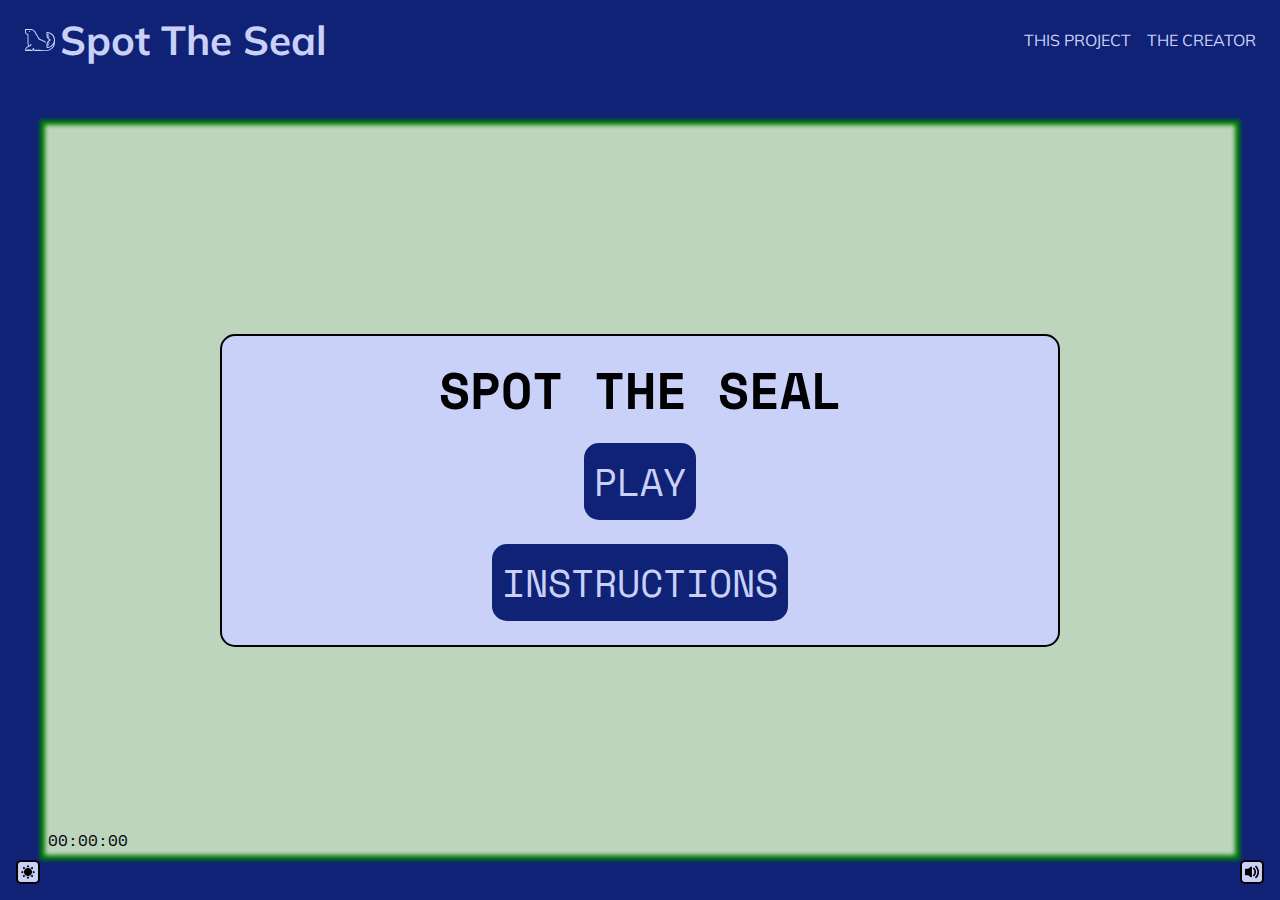
==== commit fd25a462: "Volume Slider + Seal Tolerance" ====
--- a/index.html
+++ b/index.html
@@ -74,21 +74,25 @@
 				</g>
 			</svg>
 		</button>
-		<button id="soundMode">
-			<svg id="soundOff" version="1.0" xmlns="http://www.w3.org/2000/svg" width="512.000000pt" height="512.000000pt" viewBox="0 0 512.000000 512.000000" preserveAspectRatio="xMidYMid meet">
-				<g transform="translate(0.000000,512.000000) scale(0.100000,-0.100000)">
-					<path d="M2329 4631 c-47 -15 -71 -32 -600 -432 l-527 -398 -509 -3 c-502 -3 -508 -3 -549 -25 -53 -28 -96 -71 -120 -120 -18 -36 -19 -80 -22 -1078 -3 -1157 -6 -1097 65 -1170 20 -21 57 -47 82 -59 45 -20 61 -21 549 -24 l504 -3 523 -394 c288 -217 538 -404 557 -414 113 -67 276 -12 334 113 l24 51 0 1886 0 1885 -26 52 c-53 107 -178 165 -285 133z" />
-					<path d="M3347 3516 c-124 -46 -205 -190 -178 -317 6 -27 20 -66 30 -87 11 -20 135 -152 275 -292 l255 -254 -254 -257 c-214 -215 -259 -266 -282 -315 -89 -194 45 -406 257 -407 115 -1 133 12 427 306 l263 261 263 -261 c293 -293 311 -306 427 -306 113 -1 204 55 258 158 22 41 27 63 27 125 0 126 -9 138 -308 431 l-262 257 256 259 c166 166 265 274 279 303 51 102 33 234 -44 318 -58 63 -123 92 -211 92 -121 0 -143 -15 -434 -305 l-257 -255 -244 246 c-135 134 -267 259 -294 276 -42 28 -59 32 -130 35 -52 2 -94 -2 -119 -11z" />
-				</g>
-			</svg>
-			<svg id="soundOn" version="1.0" xmlns="http://www.w3.org/2000/svg" width="512.000000pt" height="512.000000pt" viewBox="0 0 512.000000 512.000000" preserveAspectRatio="xMidYMid meet">
-				<g transform="translate(0.000000,512.000000) scale(0.100000,-0.100000)">
-					<path d="M3949 4830 c-156 -26 -267 -165 -256 -320 6 -94 32 -142 136 -255 348 -376 556 -798 643 -1305 30 -171 32 -575 5 -750 -79 -501 -289 -937 -631 -1310 -125 -136 -151 -188 -151 -295 1 -96 23 -153 84 -214 115 -115 293 -126 414 -25 48 40 196 204 270 299 186 238 374 576 471 845 273 763 243 1589 -86 2325 -133 300 -343 612 -576 856 -92 98 -145 134 -207 144 -22 4 -47 8 -55 10 -8 1 -36 -1 -61 -5z" />
-					<path d="M2208 4526 c-53 -19 -42 -11 -570 -407 l-476 -358 -479 -3 c-536 -3 -513 0 -597 -78 -30 -28 -52 -60 -66 -96 -20 -54 -20 -73 -20 -1023 0 -1064 -3 -1017 61 -1094 17 -20 52 -49 77 -65 l47 -27 483 -3 484 -3 496 -371 c274 -204 515 -379 537 -389 54 -25 150 -25 208 0 47 20 109 77 135 126 16 28 17 178 20 1815 l2 1784 -25 53 c-28 56 -65 92 -128 125 -52 26 -140 33 -189 14z" />
-					<path d="M3130 4127 c-155 -44 -248 -195 -219 -354 13 -73 34 -106 132 -218 320 -364 448 -844 347 -1305 -57 -261 -164 -466 -362 -693 -37 -43 -77 -95 -88 -117 -108 -212 55 -465 288 -447 95 7 157 43 253 145 296 317 479 696 545 1136 22 147 22 442 0 586 -58 372 -185 677 -402 965 -118 157 -210 250 -279 281 -67 31 -152 39 -215 21z" />
-				</g>
-			</svg>
-		</button>
+		<div id="soundModeButton">
+			<button id="soundMode">
+				<svg id="soundOff" version="1.0" xmlns="http://www.w3.org/2000/svg" width="512.000000pt" height="512.000000pt" viewBox="0 0 512.000000 512.000000" preserveAspectRatio="xMidYMid meet">
+					<g transform="translate(0.000000,512.000000) scale(0.100000,-0.100000)">
+						<path d="M2329 4631 c-47 -15 -71 -32 -600 -432 l-527 -398 -509 -3 c-502 -3 -508 -3 -549 -25 -53 -28 -96 -71 -120 -120 -18 -36 -19 -80 -22 -1078 -3 -1157 -6 -1097 65 -1170 20 -21 57 -47 82 -59 45 -20 61 -21 549 -24 l504 -3 523 -394 c288 -217 538 -404 557 -414 113 -67 276 -12 334 113 l24 51 0 1886 0 1885 -26 52 c-53 107 -178 165 -285 133z" />
+						<path d="M3347 3516 c-124 -46 -205 -190 -178 -317 6 -27 20 -66 30 -87 11 -20 135 -152 275 -292 l255 -254 -254 -257 c-214 -215 -259 -266 -282 -315 -89 -194 45 -406 257 -407 115 -1 133 12 427 306 l263 261 263 -261 c293 -293 311 -306 427 -306 113 -1 204 55 258 158 22 41 27 63 27 125 0 126 -9 138 -308 431 l-262 257 256 259 c166 166 265 274 279 303 51 102 33 234 -44 318 -58 63 -123 92 -211 92 -121 0 -143 -15 -434 -305 l-257 -255 -244 246 c-135 134 -267 259 -294 276 -42 28 -59 32 -130 35 -52 2 -94 -2 -119 -11z" />
+					</g>
+				</svg>
+				<svg id="soundOn" version="1.0" xmlns="http://www.w3.org/2000/svg" width="512.000000pt" height="512.000000pt" viewBox="0 0 512.000000 512.000000" preserveAspectRatio="xMidYMid meet">
+					<g transform="translate(0.000000,512.000000) scale(0.100000,-0.100000)">
+						<path d="M3949 4830 c-156 -26 -267 -165 -256 -320 6 -94 32 -142 136 -255 348 -376 556 -798 643 -1305 30 -171 32 -575 5 -750 -79 -501 -289 -937 -631 -1310 -125 -136 -151 -188 -151 -295 1 -96 23 -153 84 -214 115 -115 293 -126 414 -25 48 40 196 204 270 299 186 238 374 576 471 845 273 763 243 1589 -86 2325 -133 300 -343 612 -576 856 -92 98 -145 134 -207 144 -22 4 -47 8 -55 10 -8 1 -36 -1 -61 -5z" />
+						<path d="M2208 4526 c-53 -19 -42 -11 -570 -407 l-476 -358 -479 -3 c-536 -3 -513 0 -597 -78 -30 -28 -52 -60 -66 -96 -20 -54 -20 -73 -20 -1023 0 -1064 -3 -1017 61 -1094 17 -20 52 -49 77 -65 l47 -27 483 -3 484 -3 496 -371 c274 -204 515 -379 537 -389 54 -25 150 -25 208 0 47 20 109 77 135 126 16 28 17 178 20 1815 l2 1784 -25 53 c-28 56 -65 92 -128 125 -52 26 -140 33 -189 14z" />
+						<path d="M3130 4127 c-155 -44 -248 -195 -219 -354 13 -73 34 -106 132 -218 320 -364 448 -844 347 -1305 -57 -261 -164 -466 -362 -693 -37 -43 -77 -95 -88 -117 -108 -212 55 -465 288 -447 95 7 157 43 253 145 296 317 479 696 545 1136 22 147 22 442 0 586 -58 372 -185 677 -402 965 -118 157 -210 250 -279 281 -67 31 -152 39 -215 21z" />
+					</g>
+				</svg>
+			</button>
+			<input type="range" id="volume" name="volume" step="0.1" min="0" max="1" value="1" oninput="adjustVolume(this.value)"/>
+			<label style="opacity: 0; pointer-events: none; height: 0; display: block;" for="volume">Volume</label>
+		</div>
 		<main data-palette="1">
 			<div id="gameboard" class="gameboard"></div>
 			<div id="levelScreen" class="levelScreen">
--- a/style.css
+++ b/style.css
@@ -28,7 +28,7 @@
 
 html,
 body {
-	overflow-x: hidden;
+	overflow-y: hidden;
 	margin: 0;
 	padding: 0;
 	background-color: var(--background);
@@ -349,19 +349,18 @@
 
 /* SOUND MODE */
 #soundMode {
-	position: fixed;
+	position: absolute;
 	width: 1.5rem;
 	height: 1.5rem;
 	background-color: var(--secondary);
 	overflow: hidden;
 	border: 2px solid var(--text);
 	border-radius: 5px;
-	bottom: 1rem;
-	right: 1rem;
 	z-index: 5;
 	outline: 0px solid black;
 	transition: transform 0.3s ease-in-out, outline 0.3s ease-in-out, outline-offset 0.3s ease-in-out;
 	outline-offset: -10px;
+	top: 0;
 }
 
 #soundMode svg {
@@ -393,6 +392,39 @@
 	outline-offset: 3px;
 }
 
+#soundModeButton {
+	position: absolute;
+	height: 1.5rem;
+	width: 1.5rem;
+	right: 1rem;
+	z-index: 10;
+	bottom: 1rem;
+	display: flex;
+	justify-content: center;
+	align-items: center;
+	overflow: hidden;
+}
+
+#soundModeButton input[type=range] {
+	position: absolute;
+	bottom: 6rem;
+	height: 1.5rem;
+	width: 10rem;
+	z-index: 4;
+	transform: rotate(-90deg);
+	margin: 0;
+	padding: 0;
+	cursor: pointer;
+}
+
+#soundModeButton:hover {
+	height: 12rem;
+	transform: translateY(0rem);
+}
+
+#soundModeButton:hover button{
+	top: 10.5rem;
+}
 /* GAMEBOARD */
 
 .gameboard {
@@ -438,8 +470,8 @@
 }
 
 .gameboard .target {
-	width: 2rem;
-	height: 2rem;
+	width: 3rem;
+	height: 3rem;
 	position: absolute;
 	background-size: 100%;
 	cursor: pointer;
@@ -456,8 +488,8 @@
 
 .target svg {
 	position: absolute;
-	width: 100%;
-	height: 100%;
+	width: 80%;
+	height: 80%;
 }
 
 .target:hover svg {
